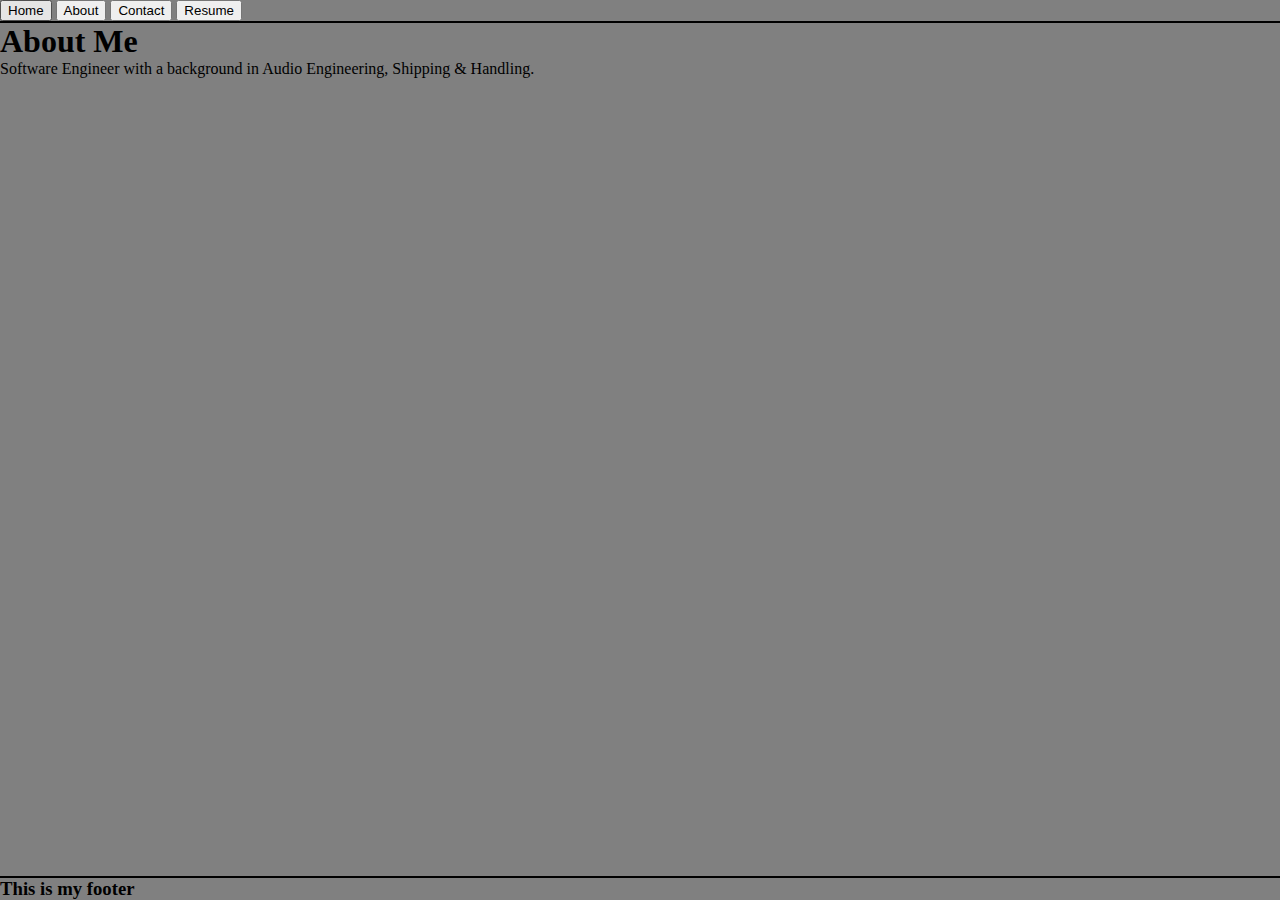
==== About/index.html @ b50a4230 "first commit" ====
<!DOCTYPE html>
<html lang="en">
<head>
    <meta charset="UTF-8">
    <meta http-equiv="X-UA-Compatible" content="IE=edge">
    <meta name="viewport" content="width=device-width, initial-scale=1.0">
    <title>About</title>
    <link href="../main.css" rel="stylesheet">
</head>
<body>
    <nav>
        <a href="../index.html" rel="noreferrer"><button>Home</button></a>
        <a href="index.html" rel="noreferrer"><button>About</button></a>
        <a href="../Contact/index.html" rel="norefferer"><button>Contact</button></a>
        <a href="../Resume/index.html" rel="noreferrer"><button>Resume</button></a>
    </nav>

    <main>
        <h1>About Me</h1>
        <p>Software Engineer with a background in Audio Engineering, Shipping & Handling.</p>
    </main>
    
    <footer>
        <h3>This is my footer</h3>
    </footer>
</body>
</html>
---- main.css ----
* {
    margin: 0;
    box-sizing: border-box;
}

html {
    background-color: grey;
}

body {
    display: flex;
    flex-direction: column;
    min-height: 100vh;
}

main {
    flex-grow: 1;
}

nav {
    border-bottom: 2px solid black;
}

footer {
    border-top: 2px solid black;
    
}
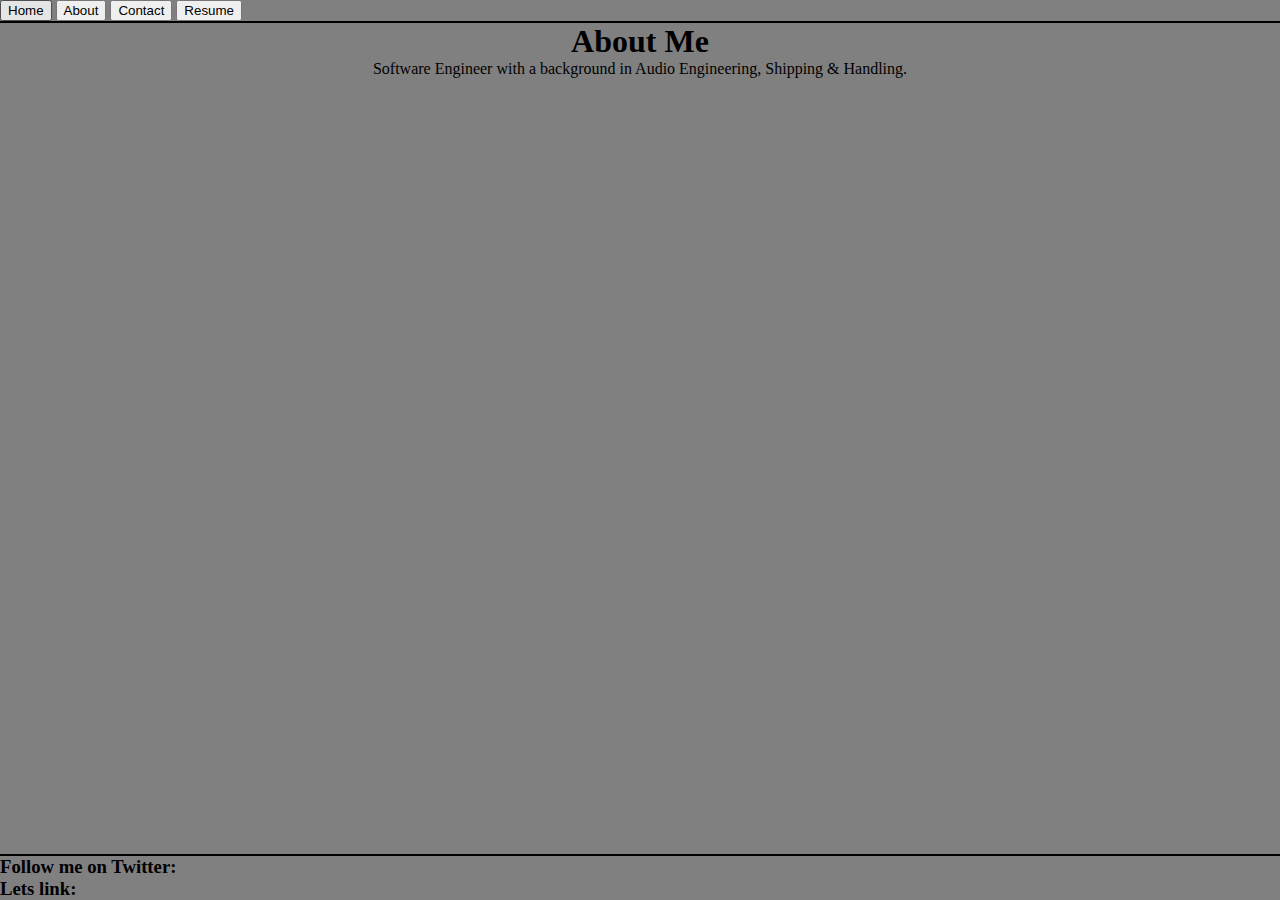
==== commit 66962b53: "2nd commit" ====
--- a/About/index.html
+++ b/About/index.html
@@ -21,7 +21,8 @@
     </main>
     
     <footer>
-        <h3>This is my footer</h3>
+        <h3>Follow me on Twitter:</h3>
+        <h3>Lets link:</h3>
     </footer>
 </body>
 </html>--- a/main.css
+++ b/main.css
@@ -15,6 +15,7 @@
 
 main {
     flex-grow: 1;
+    text-align: center;
 }
 
 nav {
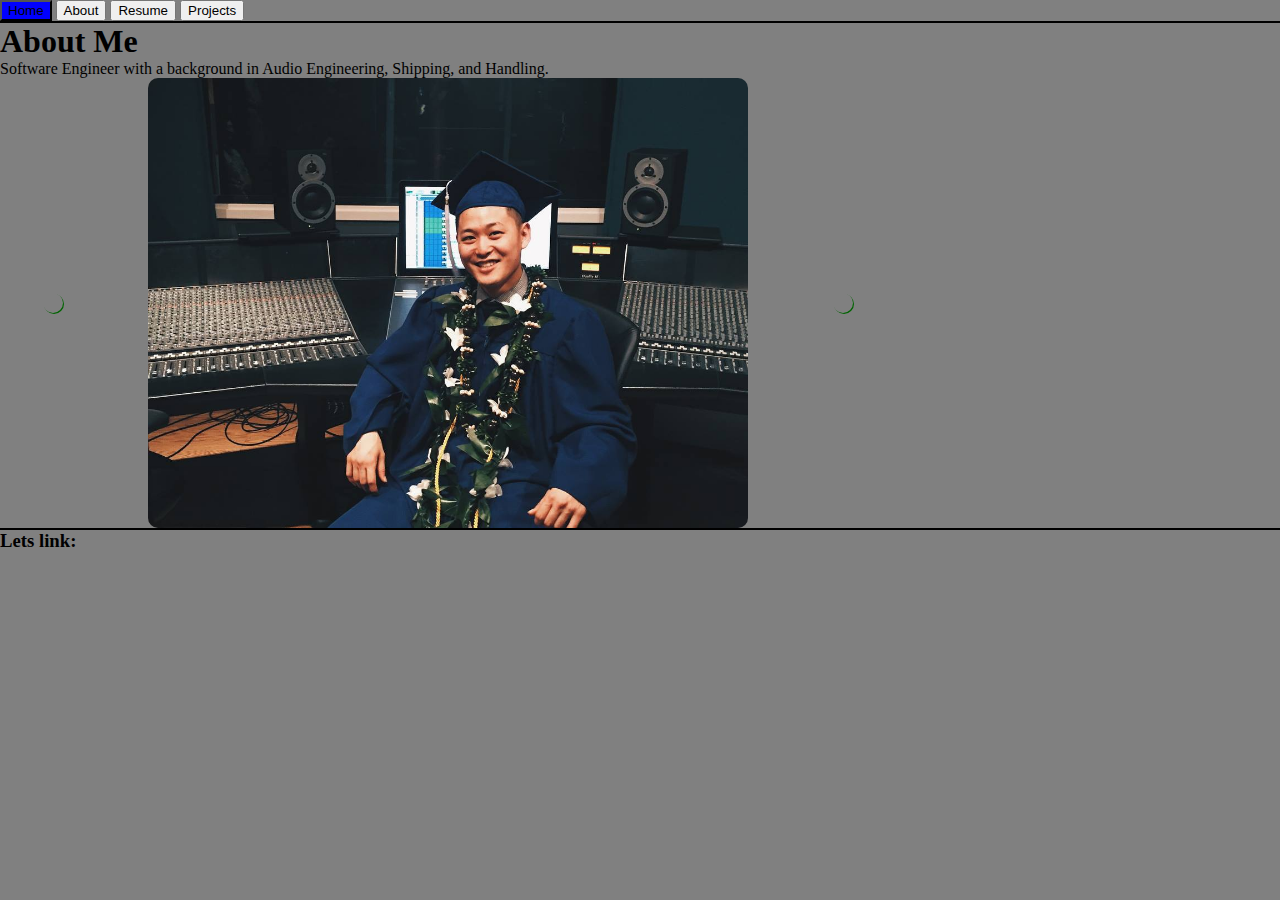
==== commit d2bd5ea6: "Implemented JS" ====
--- a/About/index.html
+++ b/About/index.html
@@ -6,23 +6,46 @@
     <meta name="viewport" content="width=device-width, initial-scale=1.0">
     <title>About</title>
     <link href="../main.css" rel="stylesheet">
+    <link href="styles.css" rel="stylesheet">
+    <script src="app.js" defer></script>
 </head>
 <body>
     <nav>
         <a href="../index.html" rel="noreferrer"><button>Home</button></a>
         <a href="index.html" rel="noreferrer"><button>About</button></a>
-        <a href="../Contact/index.html" rel="norefferer"><button>Contact</button></a>
         <a href="../Resume/index.html" rel="noreferrer"><button>Resume</button></a>
+        <a href="../Projects/index.html" rel="noreferrer"><button>Projects</button></a>
     </nav>
-
-    <main>
+    <div class="container">
+      
+        
         <h1>About Me</h1>
-        <p>Software Engineer with a background in Audio Engineering, Shipping & Handling.</p>
-    </main>
+        <p>Software Engineer with a background in Audio Engineering, Shipping, and Handling.</p>
+        
+        <!-- =========== CAROUSEL CONTAINER ======== -->
+        <div class="carousel-container">
+          <!-- previous button -->
+          <div class="carousel-button prev">
+            <!-- from linearicons icon font -->
+            <span class="lnr lnr-chevron-left"></span>
+          </div>
+          <!-- images -->
+          <div class="carousel-images">
+            <img src="SAE.jpg" alt="" class="images">
+            <img src="signwaves.jpg" alt="" class="images">
+            <img src="soundboard.jpg" alt="" class="images">
+          </div>
+          <!-- next button -->
+          <div class="carousel-button next">
+            <!-- from linearicons icon font -->
+            <span class="lnr lnr-chevron-right"></span>
+          </div>
+        </div>
+      </div>
     
     <footer>
-        <h3>Follow me on Twitter:</h3>
-        <h3>Lets link:</h3>
+      <h3>Lets link:</h3>
+        
     </footer>
 </body>
 </html>--- a/About/styles.css
+++ b/About/styles.css
@@ -0,0 +1,47 @@
+* {
+    box-sizing: border-box;
+    margin: 0;
+}
+
+.containter {
+    display: flex;
+    flex-direction: column;
+    align-items: center;
+}
+
+.container>img {
+    width: 25%
+}
+
+.carousel-container {
+    width: 70%;
+    display: flex;
+    justify-content: space-around;
+}
+
+.carousel-images img {
+    width: 600px;
+    height: 450px;
+    border-radius: 10px;
+    display: none;
+}
+
+.carousel-images img:first-of-type {
+    display: block;
+}
+
+
+.carousel-button {
+    align-self: center;
+    color: whitesmoke;
+    padding: 10px;
+    border-radius: 50%;
+    text-align: center;
+    box-shadow: 1px 1px darkgreen;
+}
+
+.carousel-button:hover {
+    cursor: pointer;
+    background: black;
+
+}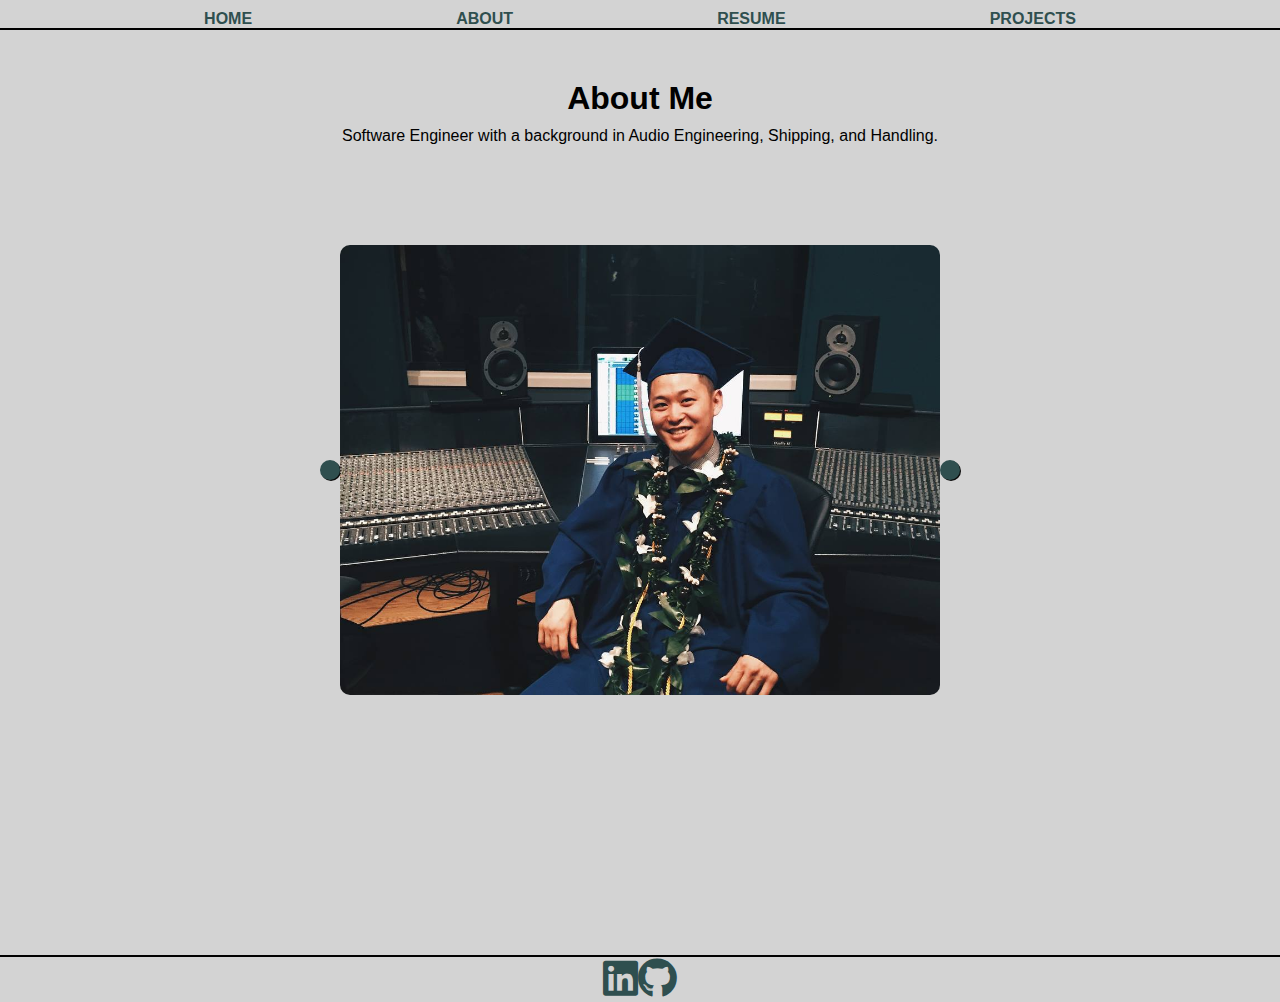
==== commit 84646ace: "Implemented CSS and JS" ====
--- a/About/index.html
+++ b/About/index.html
@@ -5,16 +5,18 @@
     <meta http-equiv="X-UA-Compatible" content="IE=edge">
     <meta name="viewport" content="width=device-width, initial-scale=1.0">
     <title>About</title>
+    <link rel="stylesheet" href="https://cdnjs.cloudflare.com/ajax/libs/font-awesome/5.15.3/css/all.min.css" />
     <link href="../main.css" rel="stylesheet">
     <link href="styles.css" rel="stylesheet">
     <script src="app.js" defer></script>
 </head>
 <body>
-    <nav>
-        <a href="../index.html" rel="noreferrer"><button>Home</button></a>
-        <a href="index.html" rel="noreferrer"><button>About</button></a>
-        <a href="../Resume/index.html" rel="noreferrer"><button>Resume</button></a>
-        <a href="../Projects/index.html" rel="noreferrer"><button>Projects</button></a>
+    <nav class="nav_container">
+      <a href="../index.html" rel="noreferrer"><div>HOME</div></a>
+      <a href="index.html" rel="noreferrer"><div>ABOUT</div></a>
+      <a href="../Resume/index.html" rel="noreferrer"><div>RESUME</div></a>
+      <a href="../Projects/index.html" rel="noreferrer"><div>PROJECTS</div></a>
+      <script src="main.js" defer></script>
     </nav>
     <div class="container">
       
@@ -41,11 +43,20 @@
             <span class="lnr lnr-chevron-right"></span>
           </div>
         </div>
-      </div>
+    </div>
     
     <footer>
-      <h3>Lets link:</h3>
+       <div>
+        <a href="https://www.linkedin.com/in/scott-higashi/" target="_blank">
+            <i class="fab fa-linkedin"></i>
+        </a>
+      </div>
         
+      <div>
+        <a href="https://github.com/Masato-88" target="_blank">
+            <i class="fab fa-github"></i>
+        </a>
+      </div>
     </footer>
 </body>
 </html>--- a/main.css
+++ b/main.css
@@ -3,26 +3,98 @@
     box-sizing: border-box;
 }
 
+@media (max-width: 768px) {
+    
+  }
+  
+
+@media (min-width: 769px) {
+    
+  }
+  
+
 html {
-    background-color: grey;
+    background-color: lightgrey;
 }
 
 body {
     display: flex;
     flex-direction: column;
     min-height: 100vh;
+    font-family: Helvetica, Arial, sans-serif;
+    font-weight: 200;
+    
 }
 
 main {
     flex-grow: 1;
     text-align: center;
+    flex-direction: column;
+    align-items:center;
 }
 
-nav {
+.nav_container {
     border-bottom: 2px solid black;
+    text-align: center;
+    justify-content: space-evenly;
+    display: flex;
+    margin-top: 10px;
+    margin-bottom: 10px;
 }
+
+a {
+    text-decoration: none;
+    color: darkslategrey;
+    font-weight: bold;
+}
+/* .item {
+    display: flex;
+    flex-direction: column;
+    align-items: center;
+    justify-content: space-between;
+    margin-top: 100px;
+} */
 
 footer {
     border-top: 2px solid black;
-    
-}+    display: flex;
+    justify-content: center;
+    font-size: 40px;
+}
+
+footer a {
+    color: darkslategrey;
+}
+
+.pic {
+    height: 250px;
+    width: 250px;
+    border-radius: 50%;
+    margin-top: 40px;
+}
+
+button {
+    background-color: lightslategrey;
+}
+
+h1 {
+    margin-top: 50px;
+}
+
+h2 {
+    margin-top: 50px;
+}
+
+@keyframes fade {
+    from {
+        opacity: 0;
+    }
+    to {
+        opacity: 1;
+    }
+}
+
+.fade-in {
+    animation: fade 1.5s ease-in;
+}
+
--- a/About/styles.css
+++ b/About/styles.css
@@ -1,6 +1,12 @@
 * {
     box-sizing: border-box;
     margin: 0;
+}
+
+body {
+   text-align: center;
+   
+    
 }
 
 .containter {
@@ -14,9 +20,12 @@
 }
 
 .carousel-container {
-    width: 70%;
+    height: auto;
+    width: 100%;
     display: flex;
-    justify-content: space-around;
+    justify-content: center;
+    align-content: center;
+    margin-top: 100px;
 }
 
 .carousel-images img {
@@ -32,16 +41,35 @@
 
 
 .carousel-button {
+    background-color:darkslategrey;
     align-self: center;
-    color: whitesmoke;
     padding: 10px;
     border-radius: 50%;
     text-align: center;
-    box-shadow: 1px 1px darkgreen;
+    box-shadow: 1px 1px rgb(9, 9, 9);
 }
 
 .carousel-button:hover {
     cursor: pointer;
-    background: black;
+    background: white;
 
+}
+
+footer {
+    margin-top: 260px;
+    justify-content: center;
+    align-content: center;
+}
+/* footer>h3 {
+    position: absolute;
+    bottom: 0;
+    left: 0;
+} */
+
+h1 {
+    margin-top: 40px;
+}
+
+p {
+    margin-top: 10px;
 }